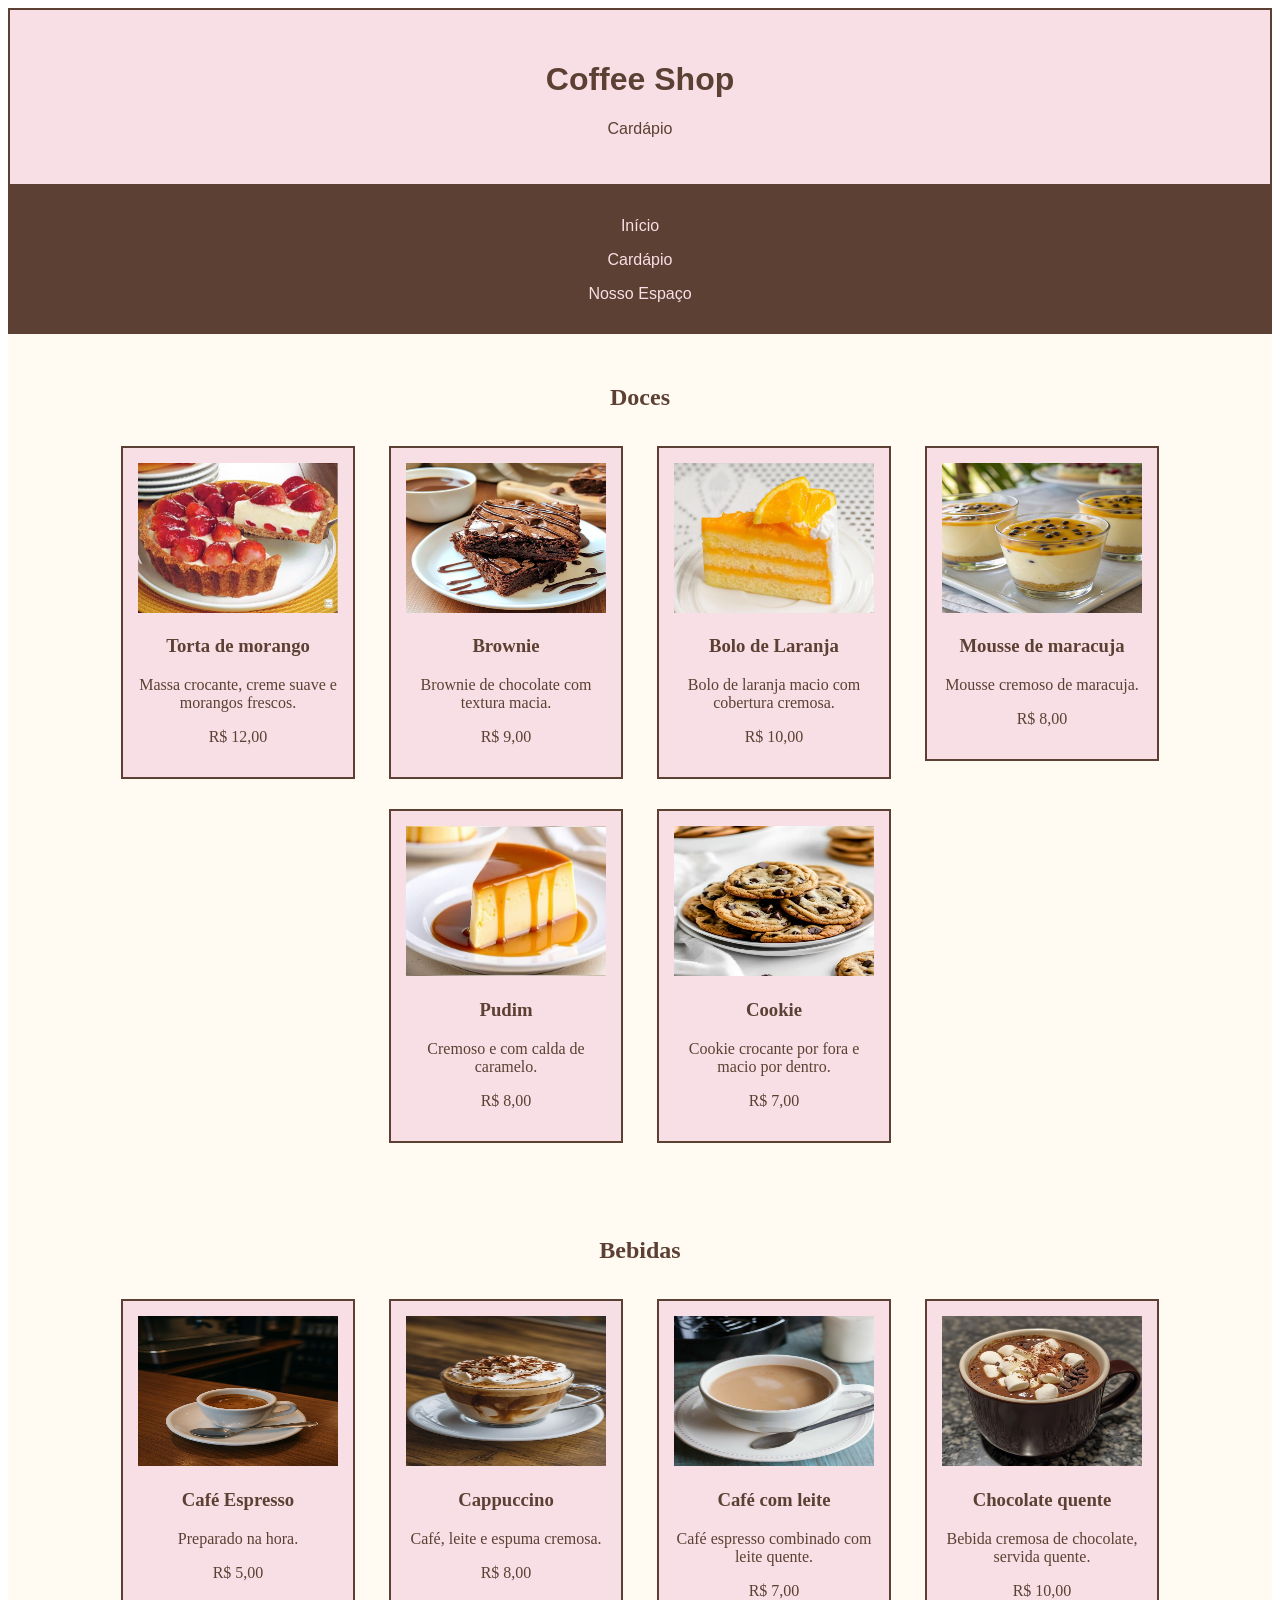
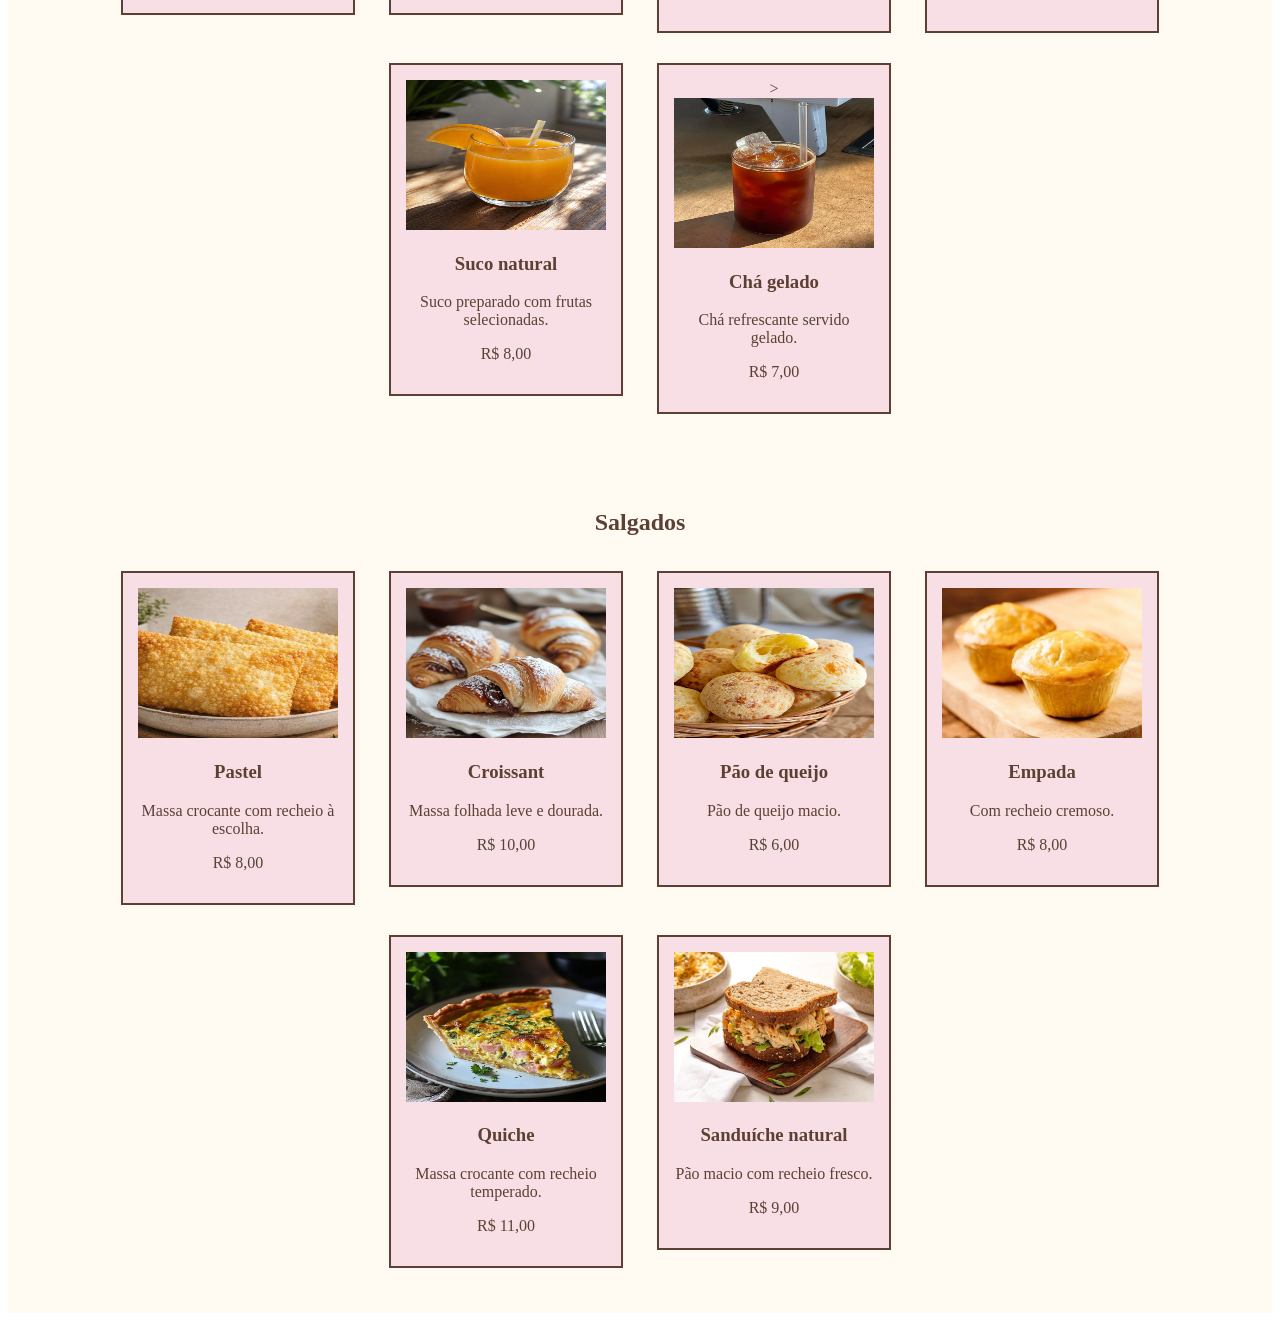
==== cardapio.html @ e98408bb "commit" ====
<!DOCTYPE html>
<html lang="Br">
<head>
    <meta charset="UTF-8">
    <meta name="viewport" content="width=device-width, initial-scale=1.0">
    <title>Cardápio, Coffee shop</title>
    <link rel="stylesheet" href="style.css">
</head>
<body>

    <header class="titulo">
        <h1>Coffee Shop</h1>
        <p>Cardápio</p>
    </header>

   <nav class="menu">
        <p><a href="index.html">Início</a></p>
        <p><a href="cardapio.html">Cardápio</a></p>
        <p><a href="espaco.html">Nosso Espaço</a></p>
    </nav>

    <main>
<section class="doces">
    <h2>Doces</h2>

    <article class="produto">
         <img src="img/Torta de morango.jpg" alt="Torta de morango">
        <h3>Torta de morango</h3>
        <p>Massa crocante, creme suave e morangos frescos.</p>
        <p>R$ 12,00</p>
    </article>

    <article class="produto">
         <img src="img/Brownie de chocolate.jpg" alt="Brownie">
        <h3>Brownie</h3>
        <p>Brownie de chocolate com textura macia.</p>
        <p>R$ 9,00</p>
    </article>

    <article class="produto">
         <img src="img/bolo de laranja.jpg" alt="Bolo de Laranja">
        <h3>Bolo de Laranja</h3>
        <p>Bolo de laranja macio com cobertura cremosa.</p>
        <p>R$ 10,00</p>
    </article>

    <article class="produto">
        <img src="img/Mousse de Maracujá.jpg" alt="Mousse de Maracujá">
        <h3>Mousse de maracuja</h3>
        <p>Mousse cremoso de maracuja.</p>
        <p>R$ 8,00</p>
</article>

    <article class="produto">
        <img src="img/pudim.jpg" alt="Pudim">
        <h3>Pudim</h3>
        <p>Cremoso e com calda de caramelo.</p>
        <p>R$ 8,00</p>
    </article>

    <article class="produto">
        <img src="img/cookies.jpg" alt="Cookie">
        <h3>Cookie</h3>
        <p>Cookie crocante por fora e macio por dentro.</p>
        <p>R$ 7,00</p>
    </article>
</section>


<section>
    <h2>Bebidas</h2>

    <article class="produto">
        <img src="img/Café espresso.jpg" alt="Café espresso">
        <h3>Café Espresso</h3>
        <p>Preparado na hora.</p>
        <p>R$ 5,00</p>
    </article>

    <article class="produto">
        <img src="img/capuccino.jpg" alt="Capuccino">
        <h3>Cappuccino</h3>
        <p>Café, leite e espuma cremosa.</p>
        <p>R$ 8,00</p>
    </article>

    <article class="produto">
         <img src="img/café com leite.jpg" alt="Cafe com leite">
        <h3>Café com leite</h3>
        <p>Café espresso combinado com leite quente.</p>
        <p>R$ 7,00</p>
    </article>

        <article class="produto">
        <img src="img/chocolate quente.jpg" alt="Chocolate quente">
        <h3>Chocolate quente</h3>
        <p>Bebida cremosa de chocolate, servida quente.</p>
        <p>R$ 10,00</p>
    </article>

    <article class="produto">
        <img src="img/suco natural.jpg" alt="Suco natural">
        <h3>Suco natural</h3>
        <p>Suco preparado com frutas selecionadas.</p>
        <p>R$ 8,00</p>
    </article>

    <article class="produto">>
        <img src="img/chá gelado.jpg" alt="Cha gelado">
        <h3>Chá gelado</h3>
        <p>Chá refrescante servido gelado.</p>
        <p>R$ 7,00</p>
    </article>
</section>

<section>
    <h2>Salgados</h2>

    <article class="produto">
        <img src="img/pastel.jpg" alt="Pastel">
        <h3>Pastel</h3>
        <p>Massa crocante com recheio à escolha.</p>
        <p>R$ 8,00</p>
    </article>

    <article class="produto">
        <img src="img/Croissant.jpg" alt="Croissant">
        <h3>Croissant</h3>
        <p>Massa folhada leve e dourada.</p>
        <p>R$ 10,00</p>
    </article>

    <article class="produto">
        <img src="img/pão de queijo.jpg" alt="Pao de queijo">
        <h3>Pão de queijo</h3>
        <p>Pão de queijo macio.</p>
        <p>R$ 6,00</p>
    </article>

    <article class="produto">
        <img src="img/empada.jpg" alt="empada">
        <h3>Empada</h3>
        <p> Com recheio cremoso.</p>
        <p>R$ 8,00</p>
    </article>

    <article class="produto">
         <img src="img/quinche.jpg" alt="quiche">
        <h3>Quiche</h3>
        <p>Massa crocante com recheio temperado.</p>
        <p>R$ 11,00</p>
    </article>

    <article class="produto">
         <img src="img/Sanduíche natural.jpg" alt="Sanduíche natural">
        <h3>Sanduíche natural</h3>
        <p>Pão macio com recheio fresco.</p>
        <p>R$ 9,00</p>
    </article>
</section>

    </main>

</body>
</html>
---- style.css ----
.titulo {
    background-color: #f8dfe5;
    color: #5c4033;
    text-align: center;
    padding: 30px;
    font-family: Arial, Helvetica, sans-serif;
}

.menu {
    background-color: #5c4033;
    text-align: center;
    padding: 15px;
}

.menu a {
    color: #f8dfe5;
    text-decoration: none;
    font-family: Arial, Helvetica, sans-serif;

}

.apresentacao {
    background-color: #fffaf2;
    color: #5c4033;
    text-align: center;
    padding: 30px;
}

.destaques {
    background-color: #fffaf2;
    text-align: center;
    padding: 30px;
}

.produto {
    background-color: #f8dfe5;
    color: #5c4033;
    padding: 15px;
    margin: 15px;
    width: 200px;
    display: inline-block;
}

.produto img {
    width: 200px;
    height: 200px;
}

section {
    background-color: #fffaf2;
    text-align: center;
    padding: 30px;
}

.produto {
    background-color: #f8dfe5;
    color: #5c4033;
    padding: 15px;
    margin: 15px;
    width: 200px;
    display: inline-block;
    border: 2px solid #5c4033;
    vertical-align: top;
    font-family:'Franklin Gothic Medium', 'Arial Narrow', Arial, sans-serif */
}

.produto img {
    width: 200px;
    height: 150px;
}

h2 {
    color: #5c4033;
}

.titulo {
    background-color: #f8dfe5;
    color: #5c4033;
    text-align: center;
    padding: 30px;
    font-family: Arial, Helvetica, sans-serif;
}

.menu {
    background-color: #5c4033;
    text-align: center;
    padding: 15px;
}

.titulo {
    background-color: #f8dfe5;
    color: #5c4033;
    text-align: center;
    padding: 30px;
    border: 2px solid #5c4033;
}

.menu {
    background-color: #5c4033;
    padding: 15px;
    text-align: center;
}

.apresentacao {
    background-color: #fffaf2;
    color: #5c4033;
    text-align: center;
    padding: 30px;
}

.ambiente {
    background-color: #f8dfe5;
    color: #5c4033;
    width: 200px;
    display: inline-block;
    margin: 20px;
    padding: 20px;
    border: 2px solid #5c4033;
    vertical-align: top;
}

.ambiente img {
    width: 150px;
    height: 150px;
}

.localizacao {
    background-color: #fffaf2;
    color: #5c4033;
    text-align: center;
    padding: 30px;
    border-top: 2px solid #5c4033;
}

footer {
    background-color: #5c4033;
    color: #f8dfe5;
    text-align: center;
    padding: 15px;
}
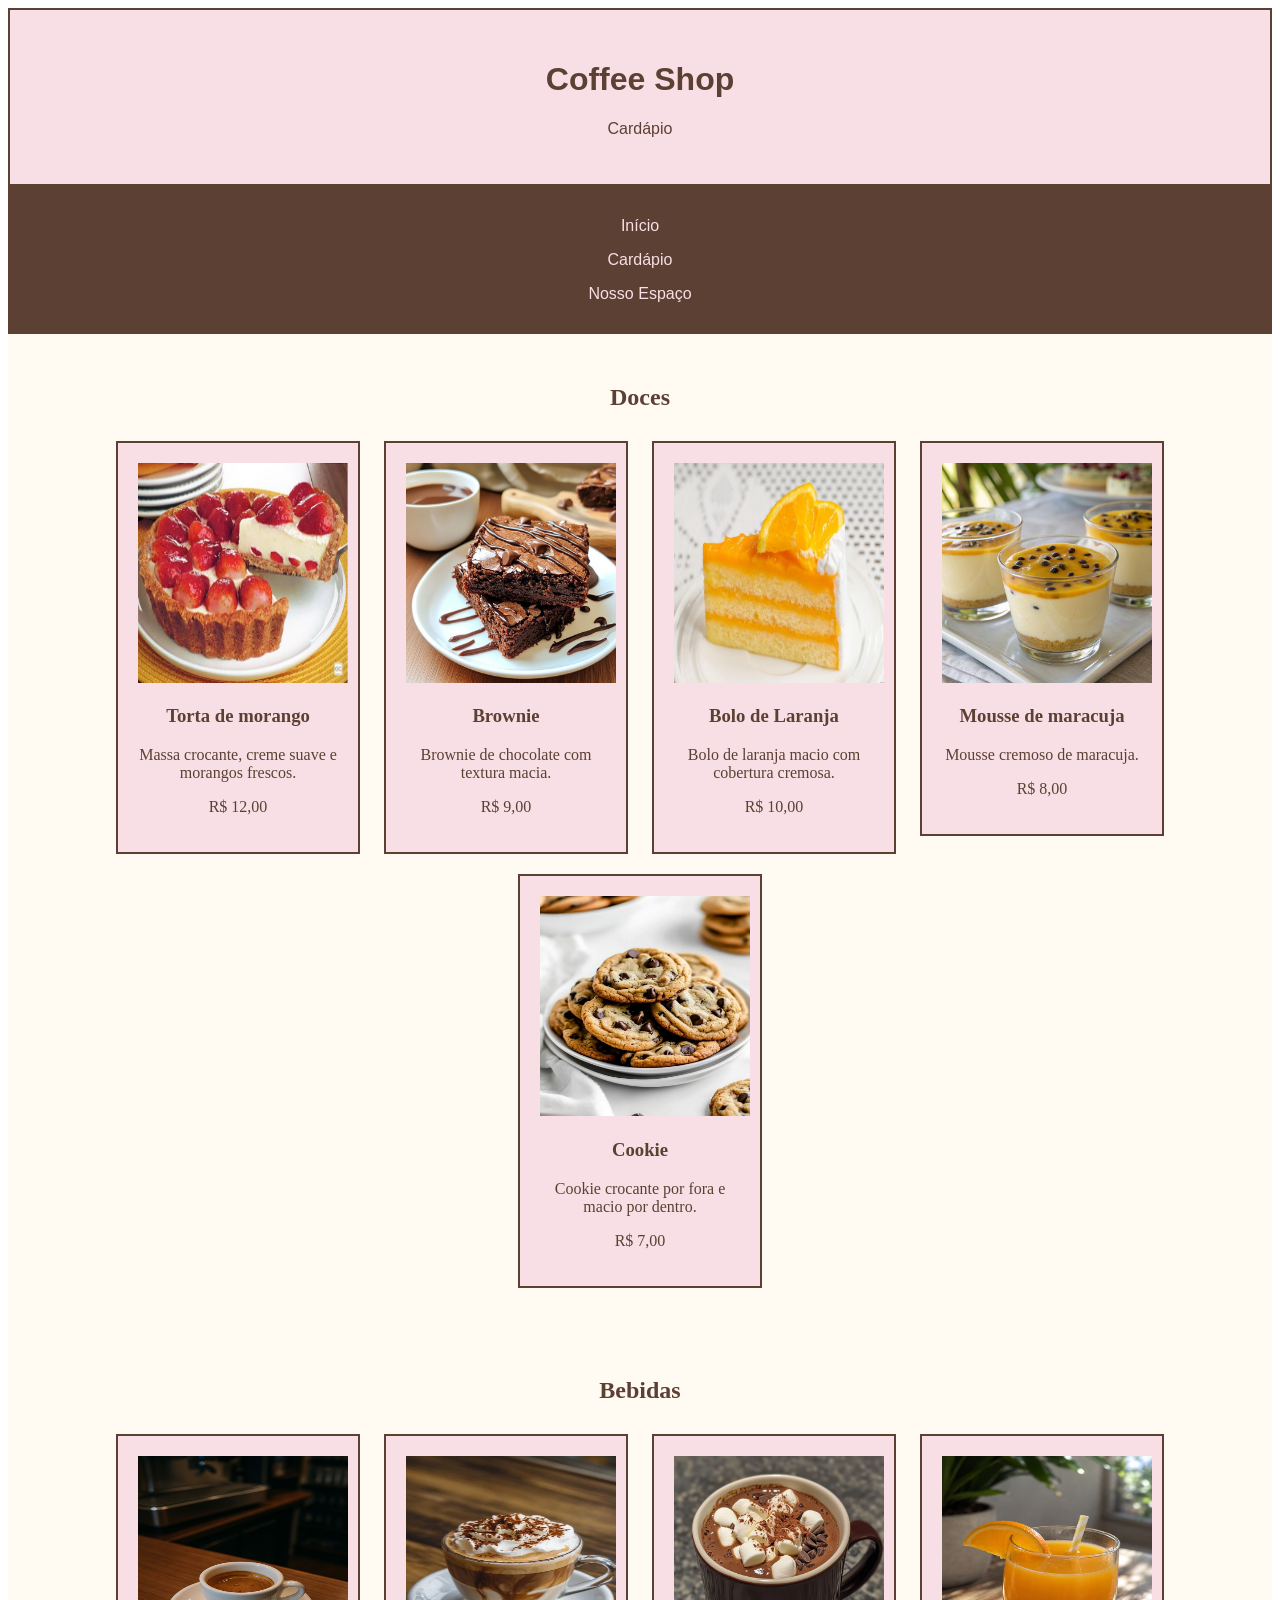
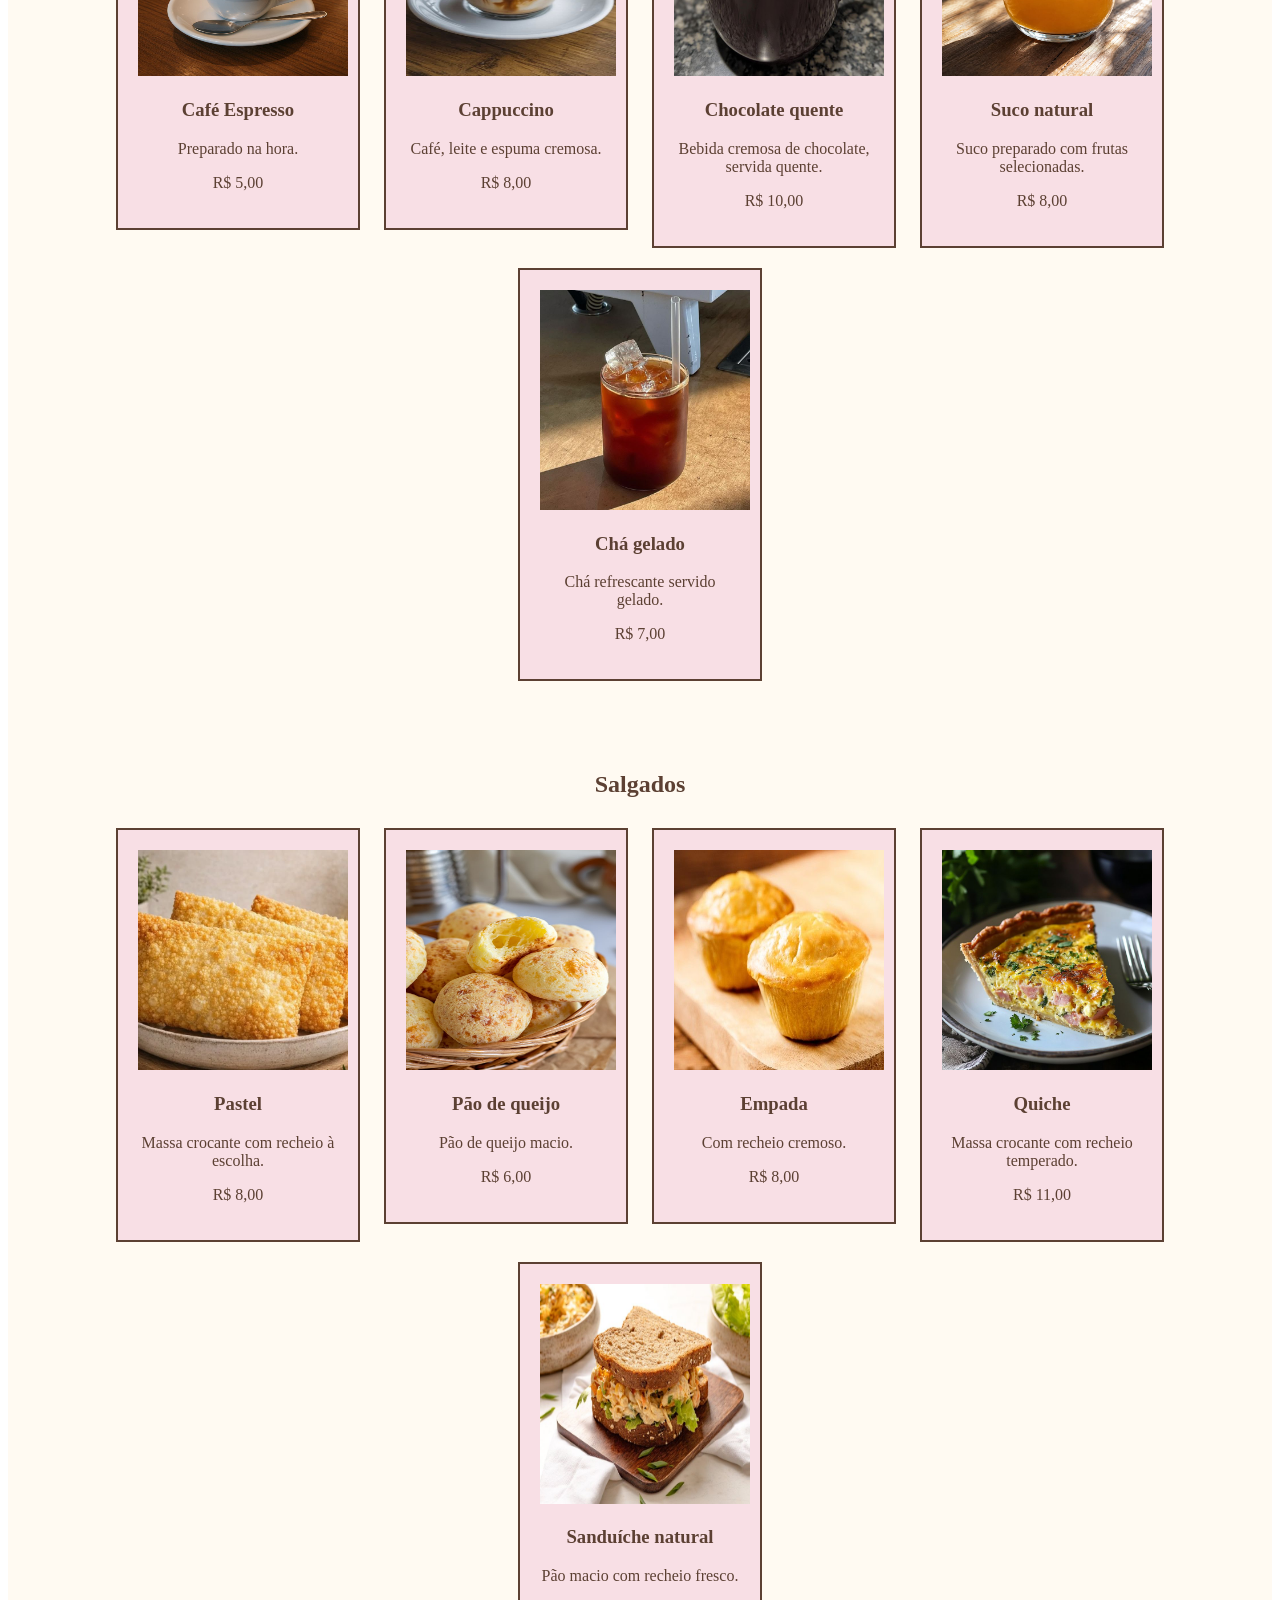
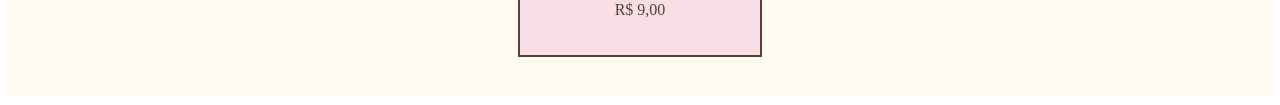
==== commit 597124d6: "commit" ====
--- a/cardapio.html
+++ b/cardapio.html
@@ -52,13 +52,6 @@
 </article>
 
     <article class="produto">
-        <img src="img/pudim.jpg" alt="Pudim">
-        <h3>Pudim</h3>
-        <p>Cremoso e com calda de caramelo.</p>
-        <p>R$ 8,00</p>
-    </article>
-
-    <article class="produto">
         <img src="img/cookies.jpg" alt="Cookie">
         <h3>Cookie</h3>
         <p>Cookie crocante por fora e macio por dentro.</p>
@@ -84,13 +77,6 @@
         <p>R$ 8,00</p>
     </article>
 
-    <article class="produto">
-         <img src="img/café com leite.jpg" alt="Cafe com leite">
-        <h3>Café com leite</h3>
-        <p>Café espresso combinado com leite quente.</p>
-        <p>R$ 7,00</p>
-    </article>
-
         <article class="produto">
         <img src="img/chocolate quente.jpg" alt="Chocolate quente">
         <h3>Chocolate quente</h3>
@@ -105,7 +91,7 @@
         <p>R$ 8,00</p>
     </article>
 
-    <article class="produto">>
+    <article class="produto">
         <img src="img/chá gelado.jpg" alt="Cha gelado">
         <h3>Chá gelado</h3>
         <p>Chá refrescante servido gelado.</p>
@@ -123,12 +109,6 @@
         <p>R$ 8,00</p>
     </article>
 
-    <article class="produto">
-        <img src="img/Croissant.jpg" alt="Croissant">
-        <h3>Croissant</h3>
-        <p>Massa folhada leve e dourada.</p>
-        <p>R$ 10,00</p>
-    </article>
 
     <article class="produto">
         <img src="img/pão de queijo.jpg" alt="Pao de queijo">
--- a/style.css
+++ b/style.css
@@ -3,7 +3,8 @@
     color: #5c4033;
     text-align: center;
     padding: 30px;
-    font-family: Arial, Helvetica, sans-serif;
+    border: 2px solid #5c4033;
+   font-family:'Franklin Gothic Medium', 'Arial Narrow', Arial, sans-serif
 }
 
 .menu {
@@ -16,7 +17,6 @@
     color: #f8dfe5;
     text-decoration: none;
     font-family: Arial, Helvetica, sans-serif;
-
 }
 
 .apresentacao {
@@ -26,85 +26,34 @@
     padding: 30px;
 }
 
-.destaques {
-    background-color: #fffaf2;
-    text-align: center;
-    padding: 30px;
-}
-
-.produto {
-    background-color: #f8dfe5;
-    color: #5c4033;
-    padding: 15px;
-    margin: 15px;
-    width: 200px;
-    display: inline-block;
-}
-
-.produto img {
-    width: 200px;
-    height: 200px;
-}
-
 section {
     background-color: #fffaf2;
     text-align: center;
     padding: 30px;
 }
 
+h2 {
+    color: #5c4033;
+}
+
 .produto {
     background-color: #f8dfe5;
     color: #5c4033;
-    padding: 15px;
-    margin: 15px;
+    padding: 20px;
+    margin: 10px;
     width: 200px;
     display: inline-block;
     border: 2px solid #5c4033;
     vertical-align: top;
-    font-family:'Franklin Gothic Medium', 'Arial Narrow', Arial, sans-serif */
+    font-family:'Times New Roman', Times, serif
 }
 
 .produto img {
-    width: 200px;
-    height: 150px;
+    width: 210px;
+    height: 220px;
 }
 
-h2 {
-    color: #5c4033;
-}
-
-.titulo {
-    background-color: #f8dfe5;
-    color: #5c4033;
-    text-align: center;
-    padding: 30px;
-    font-family: Arial, Helvetica, sans-serif;
-}
-
-.menu {
-    background-color: #5c4033;
-    text-align: center;
-    padding: 15px;
-}
-
-.titulo {
-    background-color: #f8dfe5;
-    color: #5c4033;
-    text-align: center;
-    padding: 30px;
-    border: 2px solid #5c4033;
-}
-
-.menu {
-    background-color: #5c4033;
-    padding: 15px;
-    text-align: center;
-}
-
-.apresentacao {
-    background-color: #fffaf2;
-    color: #5c4033;
-    text-align: center;
+#destaques {
     padding: 30px;
 }
 
@@ -136,5 +85,5 @@
     background-color: #5c4033;
     color: #f8dfe5;
     text-align: center;
-    padding: 15px;
+    padding: 20px;
 }
